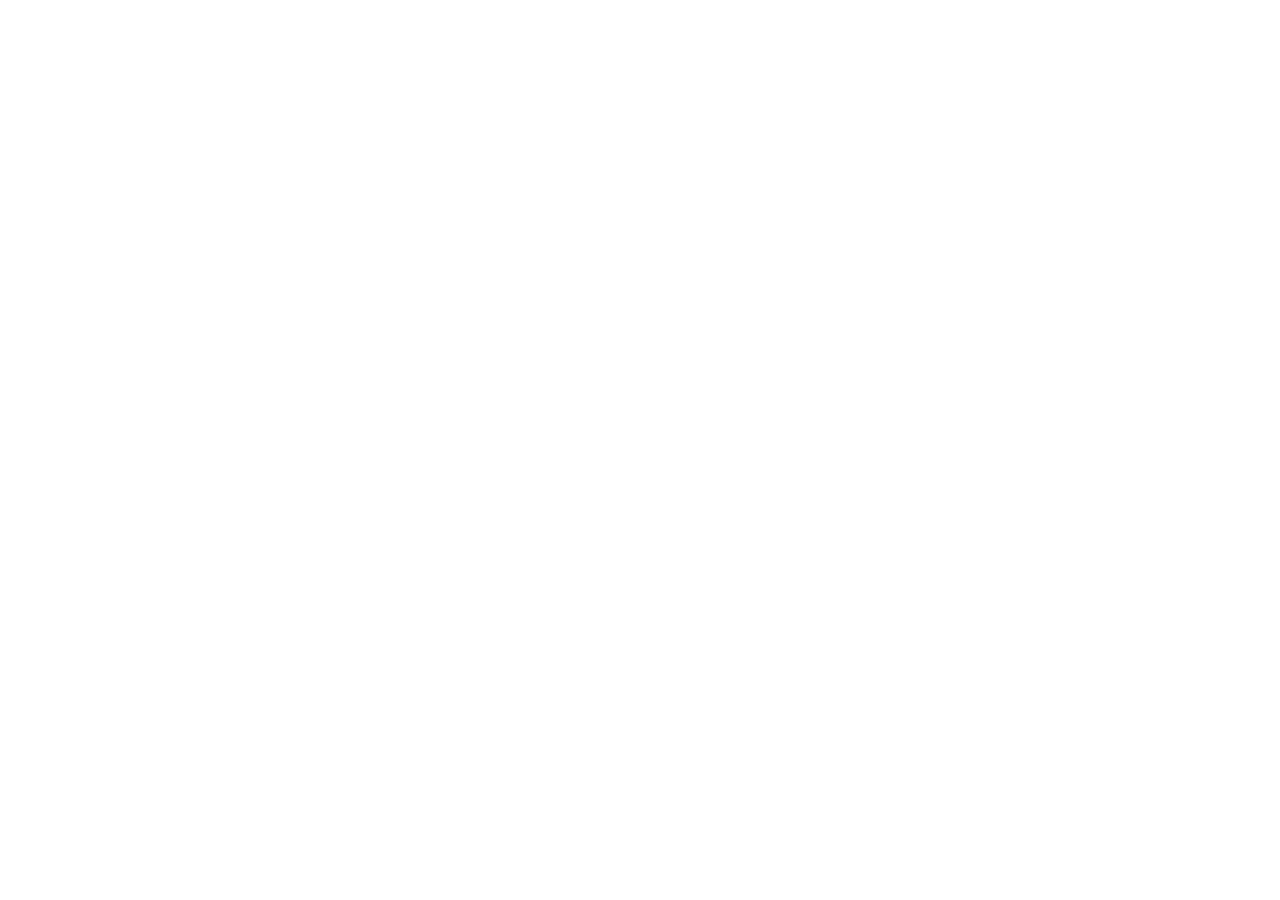
==== aula04/index.html @ eaa7b92e "criando repositorio e estrutura de pastas aula04" ====
<!DOCTYPE html>
<html lang="pt">
<head>
    <meta charset="UTF-8">
    <meta name="viewport" content="width=device-width, initial-scale=1.0">
    <title>Document</title>
    <link rel="stylesheet" href="css/style.css">
</head>
<body>
    
</body>
</html>
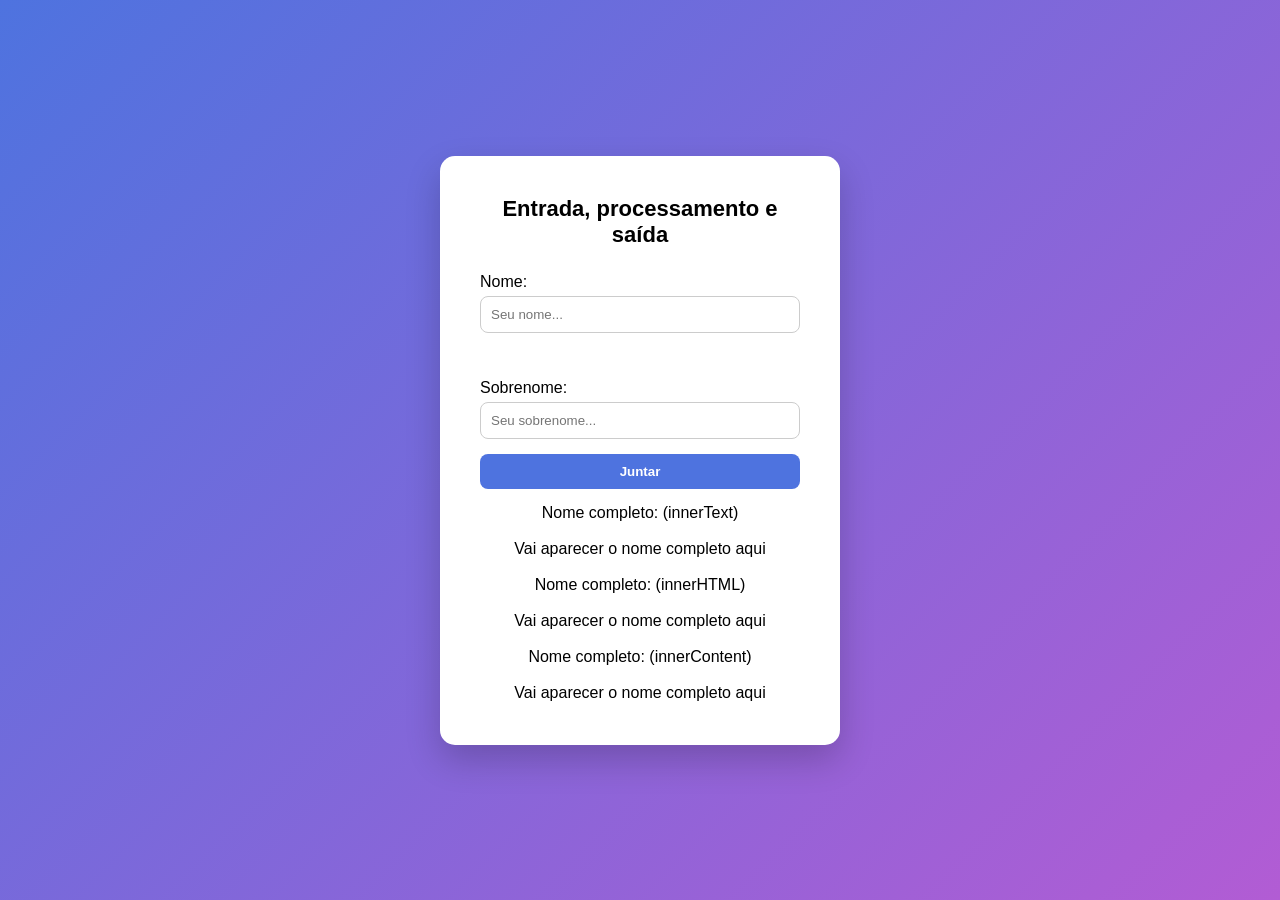
==== commit a5d296a9: "feat: exercício aula - entrada, processamento e saída com JavaScript" ====
--- a/aula04/index.html
+++ b/aula04/index.html
@@ -1,12 +1,36 @@
 <!DOCTYPE html>
-<html lang="pt">
+<html lang="pt-br">
+
 <head>
     <meta charset="UTF-8">
     <meta name="viewport" content="width=device-width, initial-scale=1.0">
-    <title>Document</title>
-    <link rel="stylesheet" href="css/style.css">
+    <title></title>
+    <link rel="stylesheet" href="css/styles.css">
+
 </head>
+
 <body>
+    <div class="container">
+        <h1>Entrada, processamento e saída</h1>
+        <form id="nomes" action="" method="get">
+            <label for="nome">Nome:</label>
+            <input type="text" name="nome" id="nome" placeholder="Seu nome..." tabindex="1">
+            <br><br>
+            <label for="sobrenome">Sobrenome:</label>
+            <input type="text" name="sobrenome" id="sobrenome" placeholder="Seu sobrenome..." tabindex="2">
+        </form>
+        <button id="juntar" onclick="juntarNome()" tabindex="3">Juntar</button>
+        <p>Nome completo: (innerText) </p> <!--Só texto-->
+        <p id="nomecompleto">Vai aparecer o nome completo aqui</p>
+        <p>Nome completo: (innerHTML) </p>
+        <p id="nomecompleto1">Vai aparecer o nome completo aqui</p>
+        <p>Nome completo: (innerContent) </p>
+        <p id="nomecompleto2">Vai aparecer o nome completo aqui</p>
+    </div>
+
+    <script src="js/utilidades.js"></script>
     
+
 </body>
+
 </html>
--- a/aula04/css/styles.css
+++ b/aula04/css/styles.css
@@ -0,0 +1,91 @@
+/* Reset básico */
+* {
+    margin: 0;
+    padding: 0;
+    box-sizing: border-box;
+    font-family: Arial, Helvetica, sans-serif;
+}
+
+/* Centralizar tudo na tela */
+body {
+    height: 100vh;
+    display: flex;
+    justify-content: center;
+    align-items: center;
+    background: linear-gradient(135deg, #4e73df, #b25cd4);
+}
+
+/* Container principal */
+.container {
+    background: white;
+    padding: 40px;
+    border-radius: 15px;
+    box-shadow: 0 15px 35px rgba(0, 0, 0, 0.2);
+    width: 400px;
+
+    display: flex;
+    flex-direction: column;
+    align-items: center;
+    gap: 15px;
+}
+
+/* Título */
+h1 {
+    font-size: 22px;
+    text-align: center;
+    margin-bottom: 10px;
+}
+
+/* Formulário */
+form {
+    width: 100%;
+    display: flex;
+    flex-direction: column;
+    gap: 5px;
+}
+
+/* Inputs */
+input {
+    padding: 10px;
+    border-radius: 8px;
+    border: 1px solid #ccc;
+    outline: none;
+    transition: 0.3s;
+}
+
+input:focus {
+    border-color: #4e73df;
+    box-shadow: 0 0 5px rgba(78, 115, 223, 0.5);
+}
+
+/* Botão */
+button {
+    padding: 10px;
+    border: none;
+    border-radius: 8px;
+    background-color: #4e73df;
+    color: white;
+    font-weight: bold;
+    cursor: pointer;
+    transition: 0.3s;
+    width: 100%;
+}
+
+button:hover {
+    background-color: #2e59d9;
+}
+
+/* Área de resultados */
+.resultado {
+    width: 100%;
+    background-color: #f8f9fc;
+    padding: 10px;
+    border-radius: 10px;
+    display: flex;
+    flex-direction: column;
+    gap: 10px;
+    font-size: 14px;
+}
+.container p{
+    margin-bottom: 3px;
+}
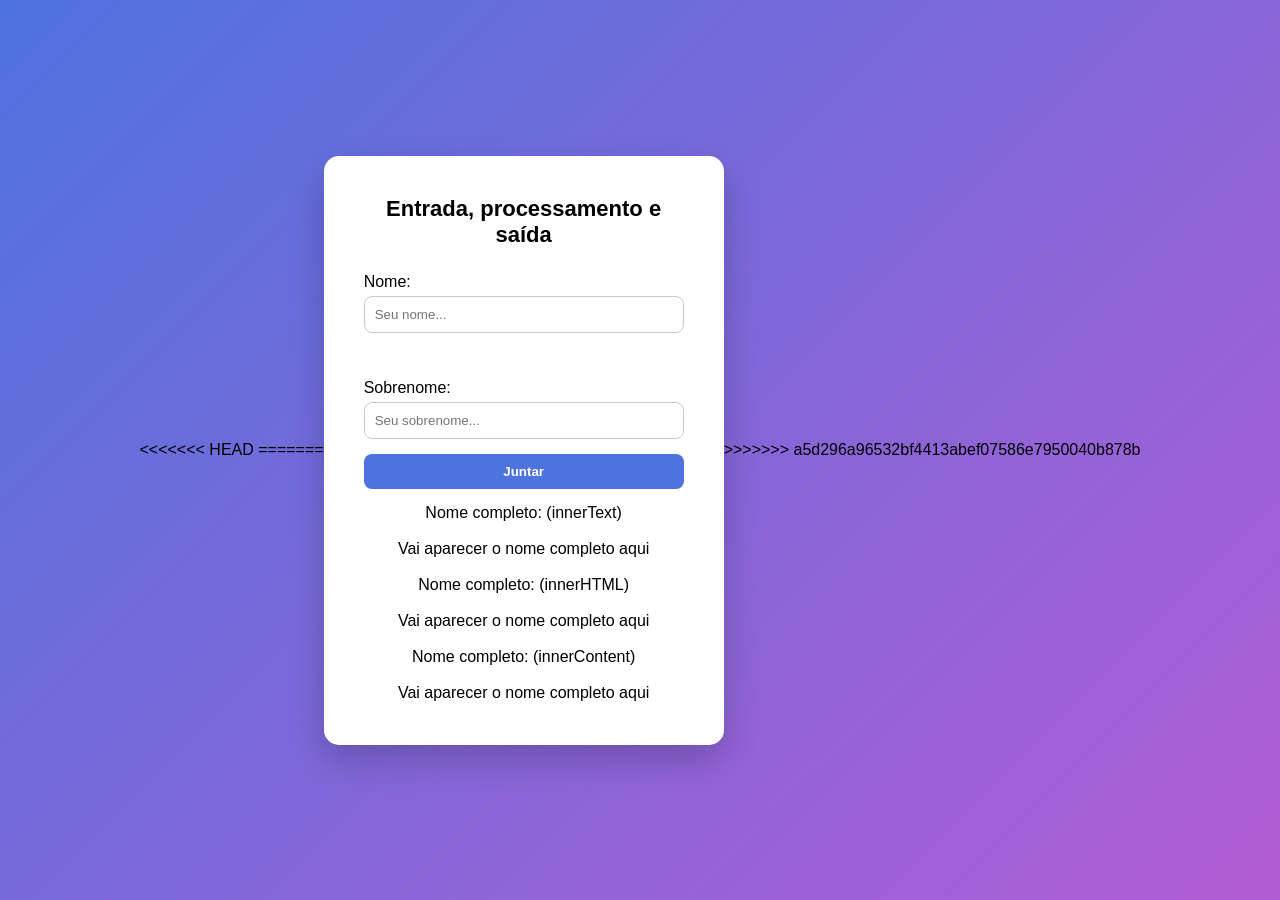
==== commit 6f682e25: "adicioando segunda parte do exercicio" ====
--- a/aula04/index.html
+++ b/aula04/index.html
@@ -1,4 +1,16 @@
 <!DOCTYPE html>
+<<<<<<< HEAD
+<html lang="pt">
+<head>
+    <meta charset="UTF-8">
+    <meta name="viewport" content="width=device-width, initial-scale=1.0">
+    <title>Document</title>
+    <link rel="stylesheet" href="css/style.css">
+</head>
+<body>
+    
+</body>
+=======
 <html lang="pt-br">
 
 <head>
@@ -33,4 +45,5 @@
 
 </body>
 
+>>>>>>> a5d296a96532bf4413abef07586e7950040b878b
 </html>
